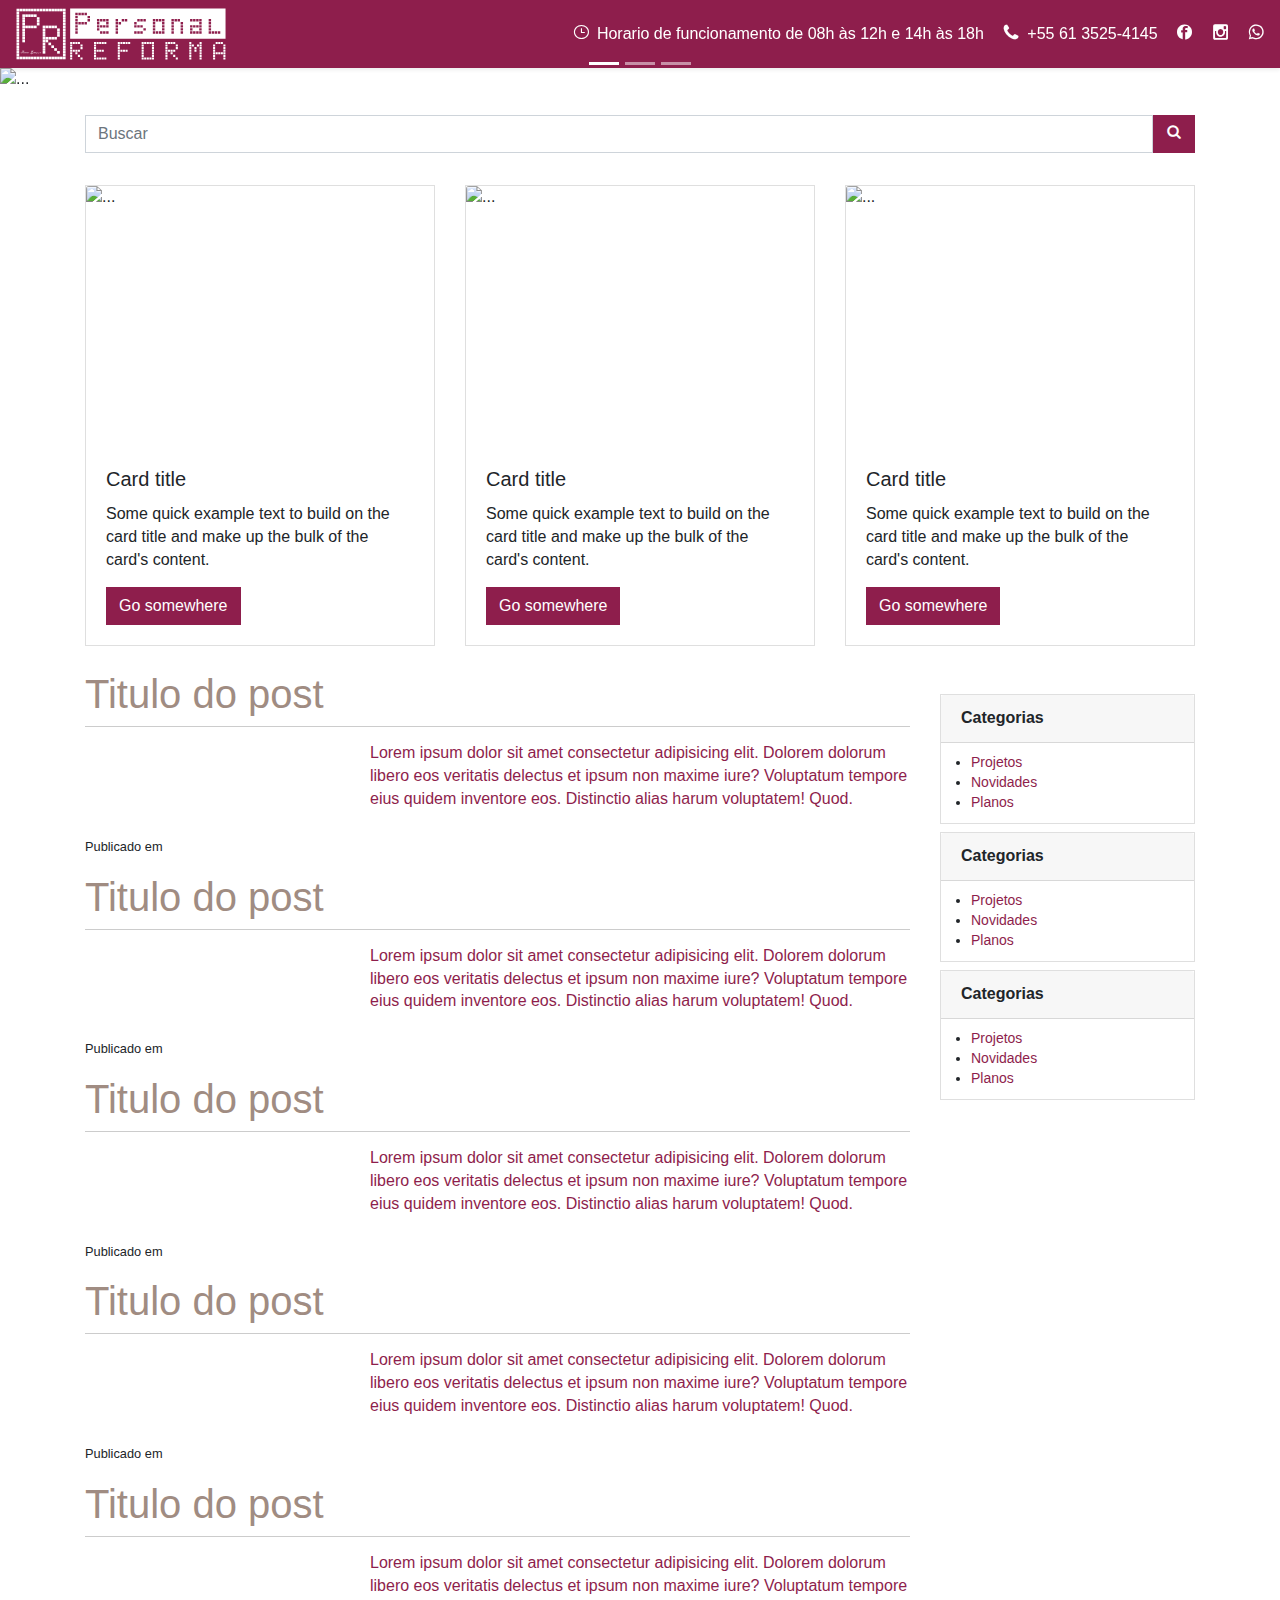
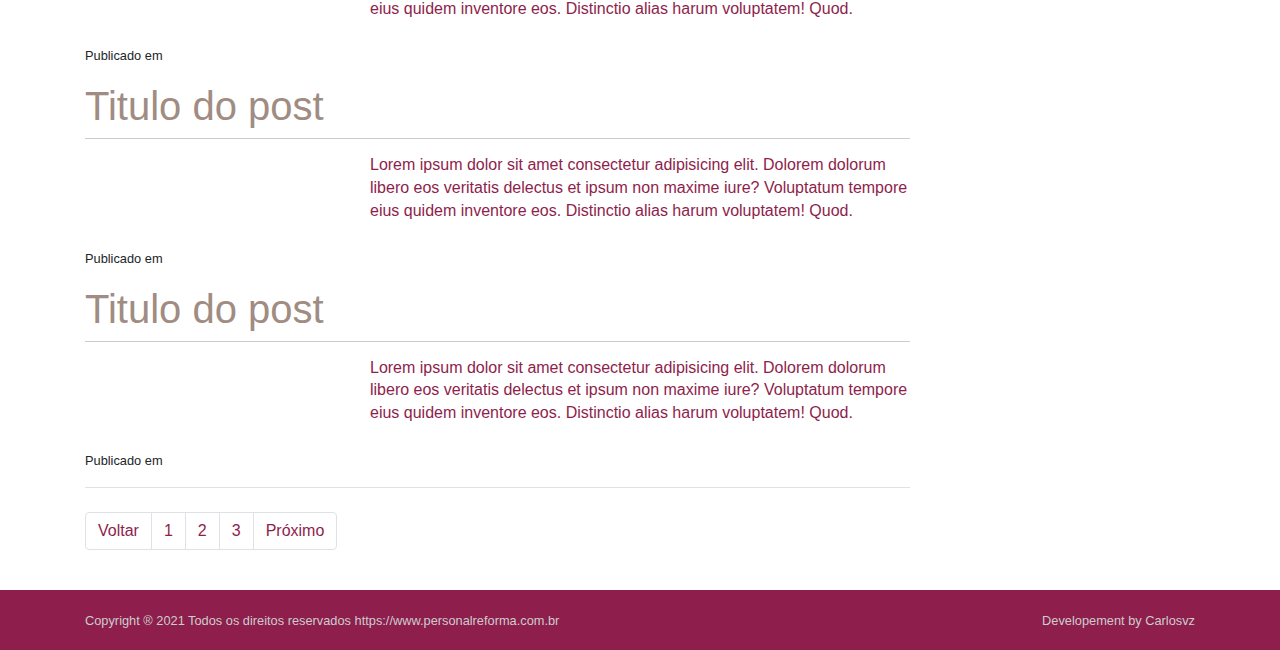
==== blog.html @ 86251379 "gh-pages" ====
<!doctype html>
<html lang="pt">

<head>
  <meta http-equiv="X-UA-Compatible" content="IE=edge">
  <meta charset="utf-8">
  <meta name="viewport" content="width=device-width,initial-scale=1,shrink-to-fit=no">
  <link rel="shortcut icon" href="assets/cropped-symbol-32x32.png" sizes="32x32">
  <link rel="shortcut icon" href="assets/cropped-symbol-192x192.png" sizes="192x192">
  <link rel="shortcut icon" href="assets/cropped-symbol-180x180.png" sizes="180x180">
  <title>Personal Reforma</title>
  <link href="main.css" rel="stylesheet">
</head>

<body>
  <header>
    <nav class="navbar navbar-expand-lg navbar_control sticky-js navbar-js navsec bg-gradient--gray nav-none">
      <div class="navbar_control-displaySpacebetween"><a class="navbar_control-brand" href="#"
          title="Retornar para home"><img class="img-fluid" src="images/logo-primaria.svg"
            alt="Logo Taurus Seguros"></a>
        <div class="btn-control" style="display: flex; align-items: center;"><button class="navbar-toggler"
            type="button" data-toggle="collapse" data-target="#navbarSupportedContent"
            aria-controls="navbarSupportedContent" aria-expanded="false" aria-label="Toggle navigation"><span
              class="icon-bars-48"></span></button></div>
        <div class="collapse navbar-collapse" id="navbarSupportedContent">
          <ul class="navbar_control-list navbar_control-link--primary navigation">
            <li><a class="link nav-item" href="#porquetaurus">Quem somos?</a></li>
            <li><a class="link nav-item" href="#seguradoras">Serviços</a></li>
            <li><a class="link nav-item" href="blog.html">Blog</a></li>
            <li><a class="link nav-item" href="#contatos">Contatos</a></li>
          </ul>
        </div>
      </div>
    </nav>
    <nav class="navbar_control navpri navbar">
      <div class="navbar_control-display"><a class="navbar_control-brand" href="#" title="Retornar para home"><img
            class="img-fluid" src="images/logo-white.svg" alt="Logo Taurus Seguros"></a></div>
      <div class="d-none d-lg-block">
        <div class="navbar_control-display">
          <ul class="navbar_control-list navbar_control-list--right">
            <li><i class="icon-clock-48">&nbsp;</i>Horario de funcionamento de 08h às 12h e 14h às 18h</li>
            <li><a class="link-deep link navbar_control-link" href="tel:" title="Telefone Taurus seguros"><i
                  class="icon-phone-48">&nbsp;</i>+55 61 3525-4145</a></li>
            <li><a class="link link-deep--facebook" href="#" title="Taurus Facebook"><i
                  class="icon-facebook-circle-48"></i></a></li>
            <li><a class="link link-deep--instagram" href="#" title="Taurus Instagram"><i
                  class="icon-instagram-48"></i></a></li>
            <li><a class="link link-deep--whatsapp" href="#"><i class="icon-whatsapp-48"></i></a></li>
          </ul>
        </div>
      </div>
    </nav>
    <div class="carousel carousel-theme slide" id="carouselExampleCaptions" data-ride="carousel">
      <ol class="carousel-indicators">
        <li class="active" data-target="#carouselExampleCaptions" data-slide-to="0"></li>
        <li data-target="#carouselExampleCaptions" data-slide-to="1"></li>
        <li data-target="#carouselExampleCaptions" data-slide-to="2"></li>
      </ol>
      <div class="carousel-inner">
        <div class="carousel-item active"><img class="d-block w-100"
            src="https://unsplash.it/1500/600?random&amp;seed=0" alt="...">
          <div class="carousel-caption d-none d-md-block">
            <h5 class="title--hero">PERSONAL REFORMA</h5>
            <p class="subtitle--hero">Interiores e Aquitetura</p>
          </div>
        </div>
        <div class="carousel-item"><img class="d-block w-100" src="https://unsplash.it/1500/600?random&amp;seed=1"
            alt="...">
          <div class="carousel-caption d-none d-md-block">
            <h5 class="title--hero">PERSONAL REFORMA</h5>
            <p class="subtitle--hero">Interiores e Aquitetura</p>
          </div>
        </div>
        <div class="carousel-item"><img class="d-block w-100" src="https://unsplash.it/1500/600?random&amp;seed=2"
            alt="...">
          <div class="carousel-caption d-none d-md-block">
            <h5 class="title--hero">PERSONAL REFORMA</h5>
            <p class="subtitle--hero">Interiores e Aquitetura</p>
          </div>
        </div>
      </div><a class="carousel-control-prev" href="#carouselExampleCaptions" role="button" data-slide="prev"><span
          class="carousel-control-prev-icon" aria-hidden="true"></span><span class="sr-only">Previous</span></a><a
        class="carousel-control-next" href="#carouselExampleCaptions" role="button" data-slide="next"><span
          class="carousel-control-next-icon" aria-hidden="true"></span><span class="sr-only">Next</span></a>
    </div>
  </header>
  <div class="container">
    <div class="row">
      <div class="col-xl-12">
        <form class="my-4">
          <div class="d-flex">
            <div class="input-group mb-2"><input class="form-control rounded-0" id="inlineFormInputGroup" type="search"
                placeholder="Buscar"></div><button class="btn btn-primary mb-2 rounded-0" type="submit"><i
                class="icon-search-48"></i></button>
          </div>
        </form>
      </div>
      <div class="col-xl-12">
        <div class="row">
          <div class="col-xl-4 mb-4">
            <div class="card rounded-0">
              <div class="embed-responsive embed-responsive-4by3"><img class="embed-responsive-item card-img-top"
                  src="https://unsplash.it/1500/740?random&amp;seed=1" alt="..."></div>
              <div class="card-body">
                <h5 class="card-title">Card title</h5>
                <p class="card-text">Some quick example text to build on the card title and make up the bulk of the
                  card's content.</p><a class="btn btn-primary rounded-0 link" href="#">Go somewhere</a>
              </div>
            </div>
          </div>
          <div class="col-xl-4 mb-4">
            <div class="card rounded-0">
              <div class="embed-responsive embed-responsive-4by3"><img class="embed-responsive-item card-img-top"
                  src="https://unsplash.it/900/700?random&amp;seed=2" alt="..."></div>
              <div class="card-body">
                <h5 class="card-title">Card title</h5>
                <p class="card-text">Some quick example text to build on the card title and make up the bulk of the
                  card's content.</p><a class="btn btn-primary rounded-0 link" href="#">Go somewhere</a>
              </div>
            </div>
          </div>
          <div class="col-xl-4 mb-4">
            <div class="card rounded-0">
              <div class="embed-responsive embed-responsive-4by3"><img class="embed-responsive-item card-img-top"
                  src="https://unsplash.it/800/600?random&amp;seed=3" alt="..."></div>
              <div class="card-body">
                <h5 class="card-title">Card title</h5>
                <p class="card-text">Some quick example text to build on the card title and make up the bulk of the
                  card's content.</p><a class="btn btn-primary rounded-0 link" href="#">Go somewhere</a>
              </div>
            </div>
          </div>
        </div>
      </div>
      <div class="col-xl-9">
        <div class="post-blog"><a class="link-primary--clear link" href="#">
            <div class="post-head"><a class="link-primary--clear link" href="#">
                <h3 class="title-xl c-tertiary">Titulo do post</h3>
              </a></div>
            <div class="row">
              <div class="col-md-4 mb-4"><a class="link-primary--clear link" href="#"><img class="img-fluid"
                    src="https://unsplash.it/800/600?random&amp;seed=1" alt=""></a></div>
              <div class="col-md-8 mb-4"><a class="link-primary--clear link" href="#">Lorem ipsum dolor sit amet
                  consectetur adipisicing elit. Dolorem dolorum libero eos veritatis delectus et ipsum non maxime iure?
                  Voluptatum tempore eius quidem inventore eos. Distinctio alias harum voluptatem! Quod.</a></div>
            </div>
          </a>
          <div class="post-footer"><small>Publicado em</small></div>
        </div>
        <div class="post-blog"><a class="link-primary--clear link" href="#">
            <div class="post-head"><a class="link-primary--clear link" href="#">
                <h3 class="title-xl c-tertiary">Titulo do post</h3>
              </a></div>
            <div class="row">
              <div class="col-md-4 mb-4"><a class="link-primary--clear link" href="#"><img class="img-fluid"
                    src="https://unsplash.it/800/600?random&amp;seed=2" alt=""></a></div>
              <div class="col-md-8 mb-4"><a class="link-primary--clear link" href="#">Lorem ipsum dolor sit amet
                  consectetur adipisicing elit. Dolorem dolorum libero eos veritatis delectus et ipsum non maxime iure?
                  Voluptatum tempore eius quidem inventore eos. Distinctio alias harum voluptatem! Quod.</a></div>
            </div>
          </a>
          <div class="post-footer"><small>Publicado em</small></div>
        </div>
        <div class="post-blog"><a class="link-primary--clear link" href="#">
            <div class="post-head"><a class="link-primary--clear link" href="#">
                <h3 class="title-xl c-tertiary">Titulo do post</h3>
              </a></div>
            <div class="row">
              <div class="col-md-4 mb-4"><a class="link-primary--clear link" href="#"><img class="img-fluid"
                    src="https://unsplash.it/800/600?random&amp;seed=3" alt=""></a></div>
              <div class="col-md-8 mb-4"><a class="link-primary--clear link" href="#">Lorem ipsum dolor sit amet
                  consectetur adipisicing elit. Dolorem dolorum libero eos veritatis delectus et ipsum non maxime iure?
                  Voluptatum tempore eius quidem inventore eos. Distinctio alias harum voluptatem! Quod.</a></div>
            </div>
          </a>
          <div class="post-footer"><small>Publicado em</small></div>
        </div>
        <div class="post-blog"><a class="link-primary--clear link" href="#">
            <div class="post-head"><a class="link-primary--clear link" href="#">
                <h3 class="title-xl c-tertiary">Titulo do post</h3>
              </a></div>
            <div class="row">
              <div class="col-md-4 mb-4"><a class="link-primary--clear link" href="#"><img class="img-fluid"
                    src="https://unsplash.it/800/600?random&amp;seed=4" alt=""></a></div>
              <div class="col-md-8 mb-4"><a class="link-primary--clear link" href="#">Lorem ipsum dolor sit amet
                  consectetur adipisicing elit. Dolorem dolorum libero eos veritatis delectus et ipsum non maxime iure?
                  Voluptatum tempore eius quidem inventore eos. Distinctio alias harum voluptatem! Quod.</a></div>
            </div>
          </a>
          <div class="post-footer"><small>Publicado em</small></div>
        </div>
        <div class="post-blog"><a class="link-primary--clear link" href="#">
            <div class="post-head"><a class="link-primary--clear link" href="#">
                <h3 class="title-xl c-tertiary">Titulo do post</h3>
              </a></div>
            <div class="row">
              <div class="col-md-4 mb-4"><a class="link-primary--clear link" href="#"><img class="img-fluid"
                    src="https://unsplash.it/800/600?random&amp;seed=5" alt=""></a></div>
              <div class="col-md-8 mb-4"><a class="link-primary--clear link" href="#">Lorem ipsum dolor sit amet
                  consectetur adipisicing elit. Dolorem dolorum libero eos veritatis delectus et ipsum non maxime iure?
                  Voluptatum tempore eius quidem inventore eos. Distinctio alias harum voluptatem! Quod.</a></div>
            </div>
          </a>
          <div class="post-footer"><small>Publicado em</small></div>
        </div>
        <div class="post-blog"><a class="link-primary--clear link" href="#">
            <div class="post-head"><a class="link-primary--clear link" href="#">
                <h3 class="title-xl c-tertiary">Titulo do post</h3>
              </a></div>
            <div class="row">
              <div class="col-md-4 mb-4"><a class="link-primary--clear link" href="#"><img class="img-fluid"
                    src="https://unsplash.it/800/600?random&amp;seed=6" alt=""></a></div>
              <div class="col-md-8 mb-4"><a class="link-primary--clear link" href="#">Lorem ipsum dolor sit amet
                  consectetur adipisicing elit. Dolorem dolorum libero eos veritatis delectus et ipsum non maxime iure?
                  Voluptatum tempore eius quidem inventore eos. Distinctio alias harum voluptatem! Quod.</a></div>
            </div>
          </a>
          <div class="post-footer"><small>Publicado em</small></div>
        </div>
        <div class="post-blog"><a class="link-primary--clear link" href="#">
            <div class="post-head"><a class="link-primary--clear link" href="#">
                <h3 class="title-xl c-tertiary">Titulo do post</h3>
              </a></div>
            <div class="row">
              <div class="col-md-4 mb-4"><a class="link-primary--clear link" href="#"><img class="img-fluid"
                    src="https://unsplash.it/800/600?random&amp;seed=7" alt=""></a></div>
              <div class="col-md-8 mb-4"><a class="link-primary--clear link" href="#">Lorem ipsum dolor sit amet
                  consectetur adipisicing elit. Dolorem dolorum libero eos veritatis delectus et ipsum non maxime iure?
                  Voluptatum tempore eius quidem inventore eos. Distinctio alias harum voluptatem! Quod.</a></div>
            </div>
          </a>
          <div class="post-footer"><small>Publicado em</small></div>
        </div>
        <div class="py-4 border-top">
          <nav aria-label="Page navigation example">
            <ul class="pagination">
              <li class="page-item"><a class="page-link link-primary--clear link" href="#">Voltar</a></li>
              <li class="page-item"><a class="page-link link-primary--clear link" href="#">1</a></li>
              <li class="page-item"><a class="page-link link-primary--clear link" href="#">2</a></li>
              <li class="page-item"><a class="page-link link-primary--clear link" href="#">3</a></li>
              <li class="page-item"><a class="page-link link-primary--clear link" href="#">Próximo</a></li>
            </ul>
          </nav>
        </div>
      </div>
      <div class="col-xl-3">
        <aside class="aside my-4">
          <div class="card mb-2 rounded-0">
            <div class="card-header"><strong>Categorias</strong></div>
            <div class="card-body card-list--parent">
              <ul>
                <li><a class="link-primary--clear link" href="#">Projetos</a></li>
                <li><a class="link-primary--clear link" href="#">Novidades</a></li>
                <li><a class="link-primary--clear link" href="#">Planos</a></li>
              </ul>
            </div>
          </div>
          <div class="card mb-2 rounded-0">
            <div class="card-header"><strong>Categorias</strong></div>
            <div class="card-body card-list--parent">
              <ul>
                <li><a class="link-primary--clear link" href="#">Projetos</a></li>
                <li><a class="link-primary--clear link" href="#">Novidades</a></li>
                <li><a class="link-primary--clear link" href="#">Planos</a></li>
              </ul>
            </div>
          </div>
          <div class="card mb-2 rounded-0">
            <div class="card-header"><strong>Categorias</strong></div>
            <div class="card-body card-list--parent">
              <ul>
                <li><a class="link-primary--clear link" href="#">Projetos</a></li>
                <li><a class="link-primary--clear link" href="#">Novidades</a></li>
                <li><a class="link-primary--clear link" href="#">Planos</a></li>
              </ul>
            </div>
          </div>
        </aside>
      </div>
    </div>
  </div>
  <footer class="footer">
    <div class="container">
      <div class="row">
        <div class="col-xl-6 copyright"><small>Copyright ® 2021 Todos os direitos reservados
            https://www.personalreforma.com.br</small></div>
        <div class="col-xl-6 assinaruta"><a class="link link-clear" href="#"><small>Developement by Carlosvz</small></a>
        </div>
      </div>
    </div>
  </footer><a class="js-gototop btn-totop btn-float transition" title="Voltar para o topo"><i
      class="icon-chevron-up-48"></i></a><a class="js-gototop btn-cotacao btn-float transition" href="#"
    title="Whatsapp"><i class="icon-whatsapp-48"></i></a>
  <script src="main.bundle.js"></script>
  <script src="vendor.bundle.js"></script>
</body>

</html>
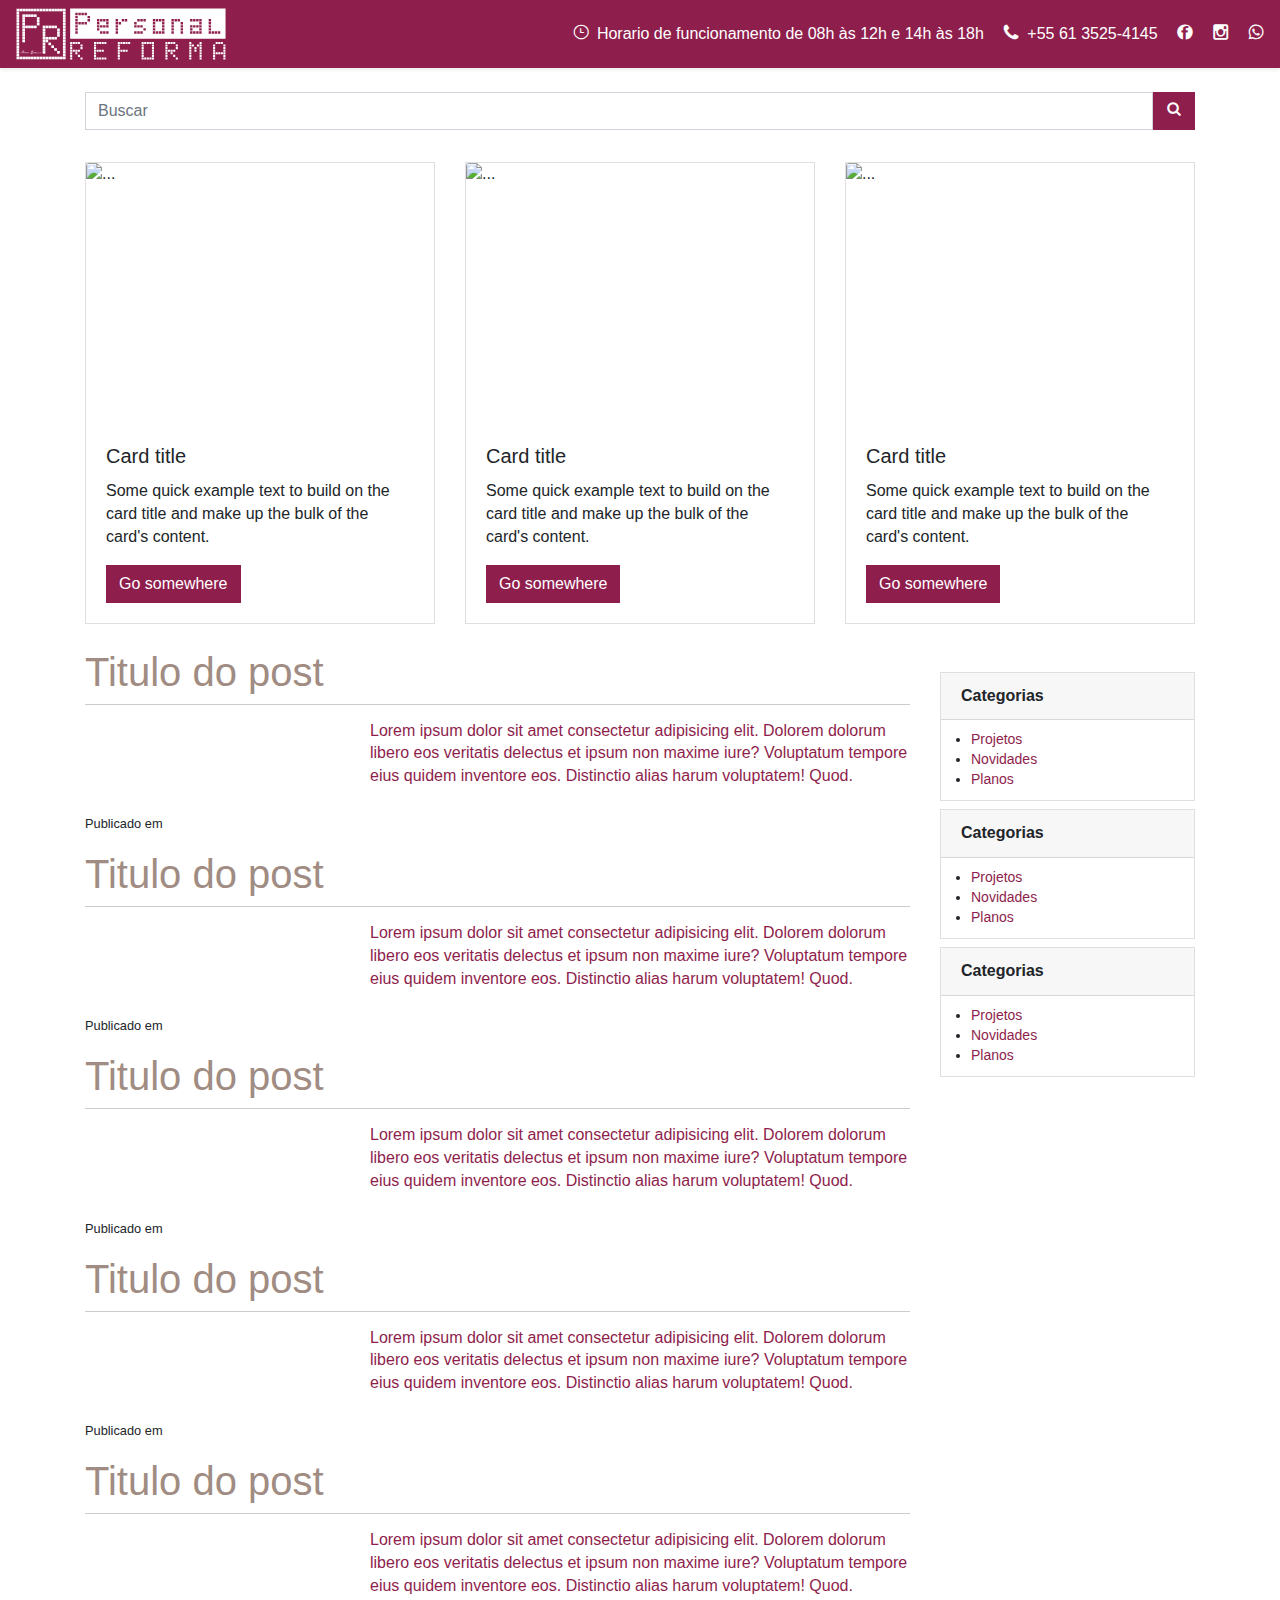
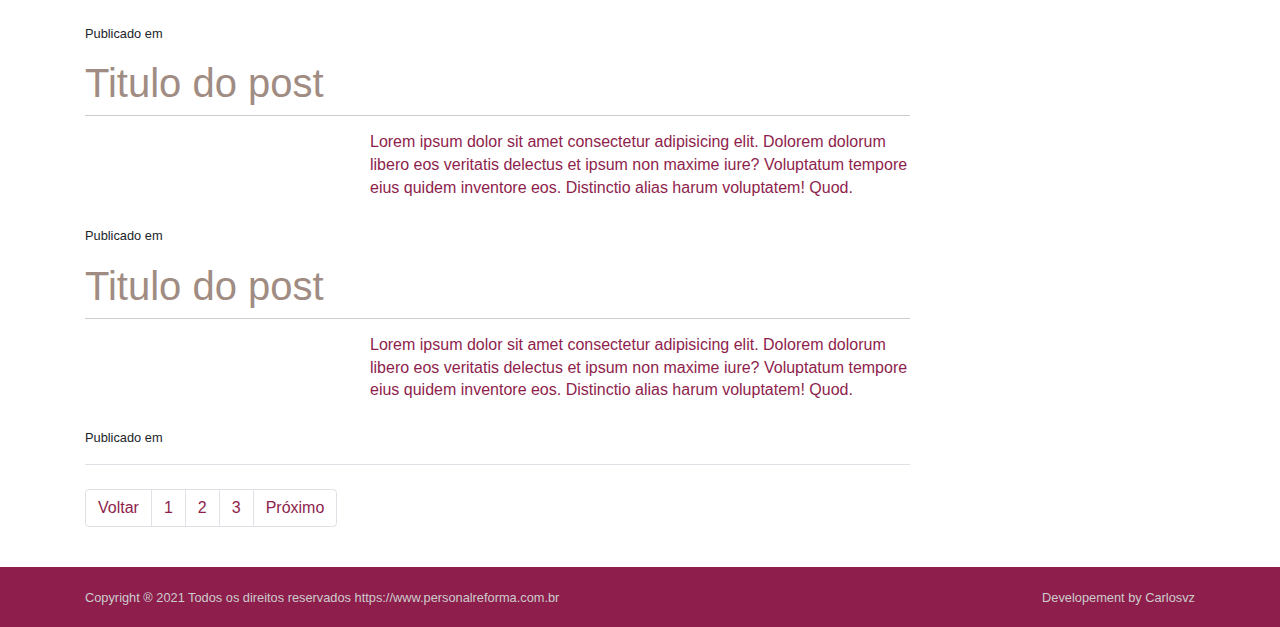
==== commit 682b116a: "update" ====
--- a/blog.html
+++ b/blog.html
@@ -24,10 +24,10 @@
               class="icon-bars-48"></span></button></div>
         <div class="collapse navbar-collapse" id="navbarSupportedContent">
           <ul class="navbar_control-list navbar_control-link--primary navigation">
-            <li><a class="link nav-item" href="#porquetaurus">Quem somos?</a></li>
-            <li><a class="link nav-item" href="#seguradoras">Serviços</a></li>
+            <li><a class="link nav-item" href="#">Quem somos?</a></li>
+            <li><a class="link nav-item" href="#">Serviços</a></li>
             <li><a class="link nav-item" href="blog.html">Blog</a></li>
-            <li><a class="link nav-item" href="#contatos">Contatos</a></li>
+            <li><a class="link nav-item" href="#">Contatos</a></li>
           </ul>
         </div>
       </div>
@@ -39,50 +39,17 @@
         <div class="navbar_control-display">
           <ul class="navbar_control-list navbar_control-list--right">
             <li><i class="icon-clock-48">&nbsp;</i>Horario de funcionamento de 08h às 12h e 14h às 18h</li>
-            <li><a class="link-deep link navbar_control-link" href="tel:" title="Telefone Taurus seguros"><i
+            <li><a class="link-deep link navbar_control-link" href="tel:" title="Telefone"><i
                   class="icon-phone-48">&nbsp;</i>+55 61 3525-4145</a></li>
-            <li><a class="link link-deep--facebook" href="#" title="Taurus Facebook"><i
+            <li><a class="link link-deep--facebook" href="#" title="Facebook"><i
                   class="icon-facebook-circle-48"></i></a></li>
-            <li><a class="link link-deep--instagram" href="#" title="Taurus Instagram"><i
-                  class="icon-instagram-48"></i></a></li>
+            <li><a class="link link-deep--instagram" href="#" title="Instagram"><i class="icon-instagram-48"></i></a>
+            </li>
             <li><a class="link link-deep--whatsapp" href="#"><i class="icon-whatsapp-48"></i></a></li>
           </ul>
         </div>
       </div>
     </nav>
-    <div class="carousel carousel-theme slide" id="carouselExampleCaptions" data-ride="carousel">
-      <ol class="carousel-indicators">
-        <li class="active" data-target="#carouselExampleCaptions" data-slide-to="0"></li>
-        <li data-target="#carouselExampleCaptions" data-slide-to="1"></li>
-        <li data-target="#carouselExampleCaptions" data-slide-to="2"></li>
-      </ol>
-      <div class="carousel-inner">
-        <div class="carousel-item active"><img class="d-block w-100"
-            src="https://unsplash.it/1500/600?random&amp;seed=0" alt="...">
-          <div class="carousel-caption d-none d-md-block">
-            <h5 class="title--hero">PERSONAL REFORMA</h5>
-            <p class="subtitle--hero">Interiores e Aquitetura</p>
-          </div>
-        </div>
-        <div class="carousel-item"><img class="d-block w-100" src="https://unsplash.it/1500/600?random&amp;seed=1"
-            alt="...">
-          <div class="carousel-caption d-none d-md-block">
-            <h5 class="title--hero">PERSONAL REFORMA</h5>
-            <p class="subtitle--hero">Interiores e Aquitetura</p>
-          </div>
-        </div>
-        <div class="carousel-item"><img class="d-block w-100" src="https://unsplash.it/1500/600?random&amp;seed=2"
-            alt="...">
-          <div class="carousel-caption d-none d-md-block">
-            <h5 class="title--hero">PERSONAL REFORMA</h5>
-            <p class="subtitle--hero">Interiores e Aquitetura</p>
-          </div>
-        </div>
-      </div><a class="carousel-control-prev" href="#carouselExampleCaptions" role="button" data-slide="prev"><span
-          class="carousel-control-prev-icon" aria-hidden="true"></span><span class="sr-only">Previous</span></a><a
-        class="carousel-control-next" href="#carouselExampleCaptions" role="button" data-slide="next"><span
-          class="carousel-control-next-icon" aria-hidden="true"></span><span class="sr-only">Next</span></a>
-    </div>
   </header>
   <div class="container">
     <div class="row">
@@ -291,6 +258,24 @@
   </footer><a class="js-gototop btn-totop btn-float transition" title="Voltar para o topo"><i
       class="icon-chevron-up-48"></i></a><a class="js-gototop btn-cotacao btn-float transition" href="#"
     title="Whatsapp"><i class="icon-whatsapp-48"></i></a>
+  <script async="" defer="" src="//assets.pinterest.com/js/pinit.js"></script>
+  <script>!function (e) {
+      if (!window.pintrk) {
+        window.pintrk = function () {
+          window.pintrk.queue.push(
+            Array.prototype.slice.call(arguments))
+        }; var
+          n = window.pintrk; n.queue = [], n.version = "3.0"; var
+            t = document.createElement("script"); t.async = !0, t.src = e; var
+              r = document.getElementsByTagName("script")[0]; r.parentNode.insertBefore(t, r)
+      }
+    }("https://s.pinimg.com/ct/core.js");
+    pintrk('load', 'viruzvz');
+    pintrk('page');</script><noscript></noscript><img height="1" width="1" style="display:none;" alt=""
+    src="https://ct.pinterest.com/v3/?tid=viruzvz&amp;noscript=1">
+  <script async="" defer="" crossorigin="anonymous"
+    src="https://connect.facebook.net/pt_BR/sdk.js#xfbml=1&amp;version=v10.0&amp;appId=702959253487206&amp;autoLogAppEvents=1"
+    nonce="0zjW02Eo"></script>
   <script src="main.bundle.js"></script>
   <script src="vendor.bundle.js"></script>
 </body>
